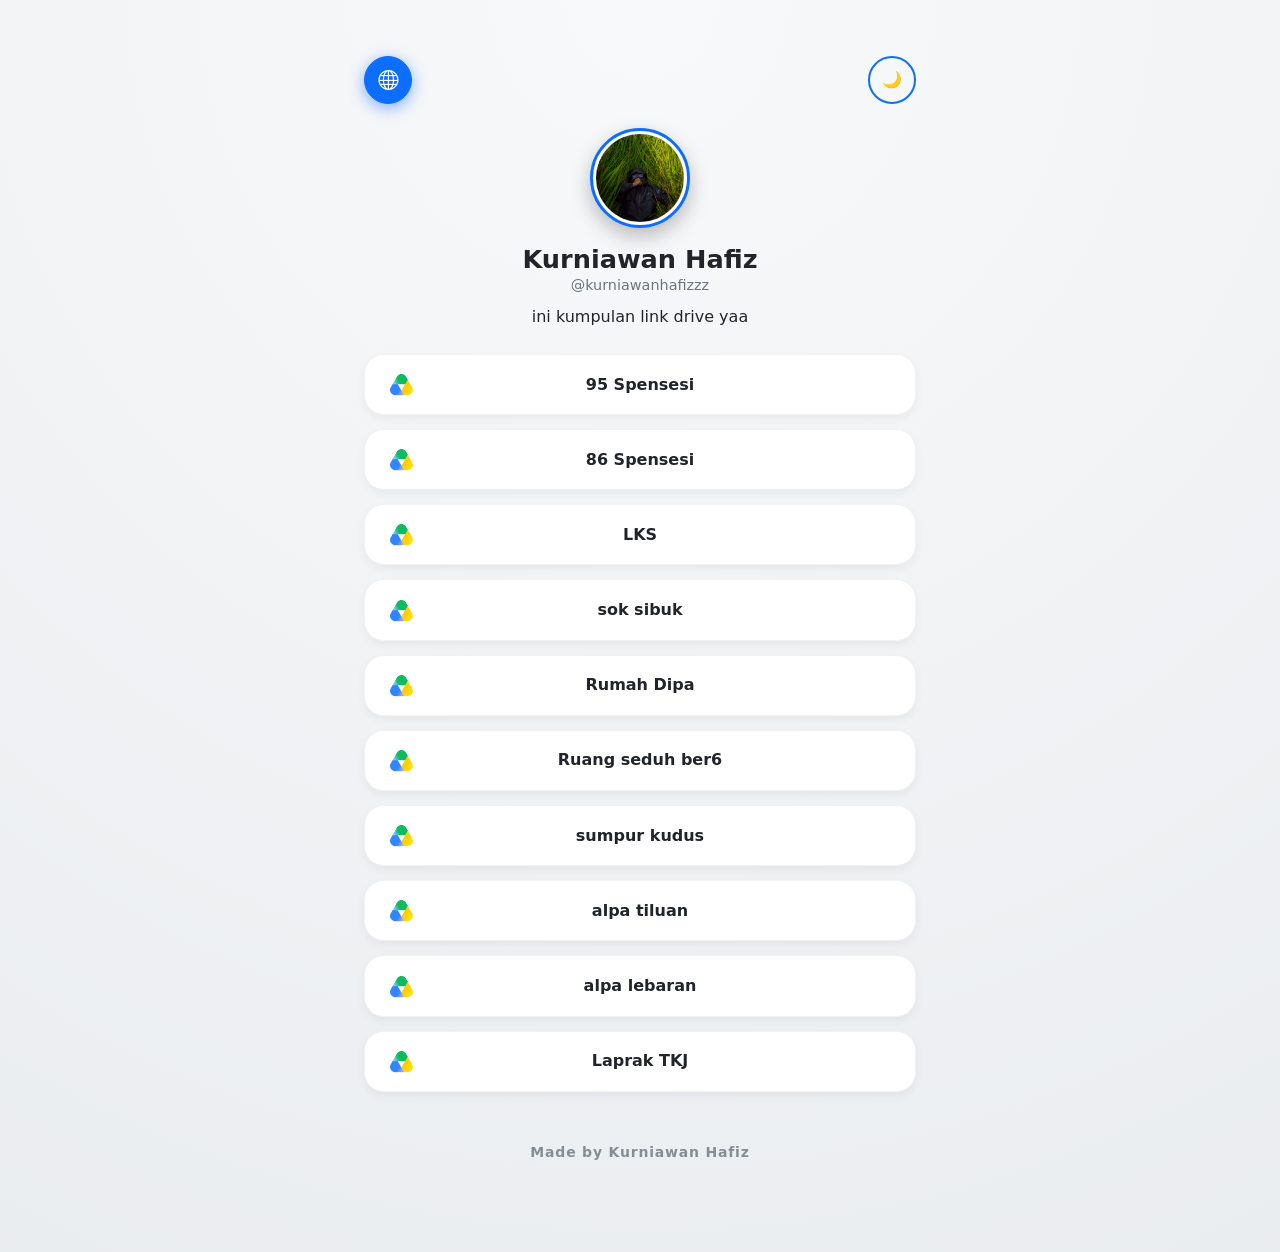
==== index.html @ 26c9e098 "bismillah ini page link drive" ====
<!DOCTYPE html>
<html lang="en">
<head>
  <meta charset="UTF-8">
  <meta name="viewport" content="width=device-width, initial-scale=1">
  <title>Links by Kurniawan Hafiz</title>
  <meta name="description" content="Kumpulan link GDrive oleh Kurniawan Hafiz">
  
  <!-- Icon -->
  <link rel="icon" href="/favicon2.ico" type="image/x-icon">

  <!-- Bootstrap CSS -->
  <link rel="stylesheet" href="./assets/bootstrap/css/bootstrap.min.css">
  <!-- Bootstrap Icons -->
  <link rel="stylesheet" href="./assets/bootstrap/bootstrap-icons/bootstrap-icons.css">

  <!-- CSS khusus untuk Linktree yang SEKARANG INDEPENDEN -->
  <link rel="stylesheet" href="./assets/css/linktree.css">
</head>
<body> <!-- Class dark-mode/light-mode akan di-handle oleh theme.js kamu -->

  <div class="linktree-container">
    
<div class="d-flex justify-content-between align-items-center mb-4">
      <!-- Tombol Globe -->
      <a href="index.html" class="btn btn-primary btn-cta btn-icon">
        <i class="bi bi-globe fs-5"></i>
      </a>
      <!-- Theme Toggle -->
      <button id="themeToggle" class="btn btn-outline-custom btn-icon">
        <span class="fs-5">🌙</span>
      </button>
    </div>
    
    <!-- Bagian Profil -->
    <div class="linktree-profile text-center">
      <img src="./assets/img/logo2.jpg" alt="Kurniawan Hafiz" class="linktree-avatar">
      <h1 class="linktree-name">Kurniawan Hafiz</h1>
      <p class="linktree-username">@kurniawanhafizzz</p>
      <p class="linktree-bio mt-2">
        ini kumpulan link drive yaa
      </p>
    </div>

    <!-- Bagian Link / Tombol -->
    <div class="linktree-links mt-4">
      
      <a href="https://kurniawanhafiz.my.id/95spensesi" class="linktree-card" target="_blank" rel="noopener noreferrer">
        <img src="./assets/img/google-drive.png" alt="Drive" class="linktree-icon" style="width: 25px; height: 25px; object-fit: contain;">
        <span class="linktree-text">95 Spensesi</span>
      </a>
      
      <a href="https://kurniawanhafiz.my.id/86spensesi" class="linktree-card" target="_blank" rel="noopener noreferrer">
        <img src="./assets/img/google-drive.png" alt="Drive" class="linktree-icon" style="width: 25px; height: 25px; object-fit: contain;">
        <span class="linktree-text">86 Spensesi</span>
      </a>

      <a href="https://kurniawanhafiz.my.id/lks" class="linktree-card" target="_blank" rel="noopener noreferrer">
        <img src="./assets/img/google-drive.png" alt="Drive" class="linktree-icon" style="width: 25px; height: 25px; object-fit: contain;">
        <span class="linktree-text">LKS</span>
      </a>

      <a href="https://kurniawanhafiz.my.id/soksibuk" class="linktree-card" target="_blank" rel="noopener noreferrer">
        <img src="./assets/img/google-drive.png" alt="Drive" class="linktree-icon" style="width: 25px; height: 25px; object-fit: contain;">
        <span class="linktree-text">sok sibuk</span>
      </a>

      <a href="https://kurniawanhafiz.my.id/dipa'shouse" class="linktree-card" target="_blank" rel="noopener noreferrer">
        <img src="./assets/img/google-drive.png" alt="Drive" class="linktree-icon" style="width: 25px; height: 25px; object-fit: contain;">
        <span class="linktree-text">Rumah Dipa</span>
      </a>

      <a href="https://kurniawanhafiz.my.id/rsbytia" class="linktree-card" target="_blank" rel="noopener noreferrer">
        <img src="./assets/img/google-drive.png" alt="Drive" class="linktree-icon" style="width: 25px; height: 25px; object-fit: contain;">
        <span class="linktree-text">Ruang seduh ber6</span>
      </a>

      <a href="https://kurniawanhafiz.my.id/sumpu" class="linktree-card" target="_blank" rel="noopener noreferrer">
        <img src="./assets/img/google-drive.png" alt="Drive" class="linktree-icon" style="width: 25px; height: 25px; object-fit: contain;">
        <span class="linktree-text">sumpur kudus</span>
      </a>

      <a href="https://kurniawanhafiz.my.id/alpatiluan" class="linktree-card" target="_blank" rel="noopener noreferrer">
        <img src="./assets/img/google-drive.png" alt="Drive" class="linktree-icon" style="width: 25px; height: 25px; object-fit: contain;">
        <span class="linktree-text">alpa tiluan</span>
      </a>
      
      <a href="https://kurniawanhafiz.my.id/alpalebaran" class="linktree-card" target="_blank" rel="noopener noreferrer">
        <img src="./assets/img/google-drive.png" alt="Drive" class="linktree-icon" style="width: 25px; height: 25px; object-fit: contain;">
        <span class="linktree-text">alpa lebaran</span>
      </a>
      
      <a href="https://kurniawanhafiz.my.id/praktiktkj" class="linktree-card" target="_blank" rel="noopener noreferrer">
        <img src="./assets/img/google-drive.png" alt="Drive" class="linktree-icon" style="width: 25px; height: 25px; object-fit: contain;">
        <span class="linktree-text">Laprak TKJ</span>
      </a> 
    </div>

    <!-- Footer -->
    <div class="linktree-footer text-center mt-5">
      <small class="text-muted-custom fw-bold">Made by Kurniawan Hafiz</small>
    </div>

  </div>

  <script src="./assets/bootstrap/js/bootstrap.bundle.min.js"></script>
  <script src="./assets/js/theme.js"></script>
</body>
</html>
---- assets/css/linktree.css ----
/* =========================
   INDEPENDENT LINKTREE STYLES
   (100% Tidak butuh global.css)
========================= */

/* ---------- 1. Design Tokens ---------- */
:root {
  --color-dark-900: #121416;
  --color-dark-700: #222831;
  --color-light-100: #f8f9fa;
  --color-light-200: #e9eceff4;
  --color-primary: #0d6efd;
  --color-primary-glow: rgba(13, 110, 253, 0.5);

  --text-dark: #212529;
  --text-light: #f1f1f1;
  --text-muted-dark: #adb5bd;
  --text-muted-light: #6c757d;

  --font-sans: 'Poppins', system-ui, -apple-system, sans-serif;
  --font-size-h3: 1.6rem;
  --font-size-body: 1rem;
  --font-size-small: 0.9rem;

  --space-xs: 0.5rem;
  --space-sm: 1rem;
  --space-md: 1.5rem;
  --space-xl: 4rem;

  --radius-sm: 10px;
  --radius-md: 20px;
  --radius-lg: 30px;
  
  --shadow-soft: 0 8px 20px rgba(0,0,0,0.25);
}

/* ---------- 2. Theme Binding (Dark/Light) ---------- */
body {
  font-family: var(--font-sans);
  background: var(--bg-main);
  color: var(--text-main);
  transition: background 0.3s ease, color 0.3s ease;
  margin: 0;
  
  /* Linktree Specific Body Reset */
  padding: 0 !important;
  display: flex;
  justify-content: center;
  min-height: 100vh;
  align-items: flex-start;
  padding-bottom: var(--space-xl) !important;
}

body.dark-mode {
  --bg-main: radial-gradient(circle at top, var(--color-dark-700), var(--color-dark-900));
  --bg-surface: rgba(255,255,255,0.03);
  --text-main: var(--text-light);
  --text-muted: var(--text-muted-dark);
}

body.light-mode {
  --bg-main: radial-gradient(circle at top, var(--color-light-100), var(--color-light-200));
  --bg-surface: #ffffff;
  --text-main: var(--text-dark);
  --text-muted: var(--text-muted-light);
}

/* Utilities */
.text-muted-custom { color: var(--text-muted); }

/* ---------- 3. Buttons (Untuk Header & Toggle Tema) ---------- */
.btn-cta {
  border-radius: var(--radius-lg) !important;
  box-shadow: 0 4px 15px var(--color-primary-glow) !important;
  display: inline-flex;
  align-items: center;
  justify-content: center;
}

/* Custom class biar tombol icon di header sama besar dan bulat sempurna */
.btn-icon {
  width: 48px;
  height: 48px;
  padding: 0 !important;
  border-radius: 50% !important; /* Menimpa radius bawaan agar bulat sempurna */
  display: inline-flex;
  align-items: center;
  justify-content: center;
}

.btn-outline-custom {
  border-radius: var(--radius-lg);
  font-weight: 500;
  transition: all 0.25s ease;
}

body.light-mode .btn-outline-custom {
  border: 2px solid var(--color-primary);
  color: var(--color-primary);
  background: transparent;
}
body.light-mode .btn-outline-custom:hover { background: var(--color-primary); color: #ffffff; }

body.dark-mode .btn-outline-custom {
  border: 2px solid rgba(255,255,255,0.7);
  color: #ffffff;
  background: transparent;
}
body.dark-mode .btn-outline-custom:hover { background: #ffffff; color: #000000; }

/* ---------- 4. Animations ---------- */
@keyframes modalFade {
  from { opacity: 0; transform: translateY(15px); }
  to { opacity: 1; transform: translateY(0); }
}

/* ---------- 5. Linktree Specific Layout ---------- */
.linktree-container {
  width: 100%;
  max-width: 600px;
  padding: var(--space-md);
  margin-top: 2rem;
  animation: modalFade 0.6s ease forwards; /* Efek muncul pelan dari bawah */
}

/* Profil */
.linktree-profile {
  margin-bottom: var(--space-md);
}

.linktree-avatar {
  width: 100px;
  height: 100px;
  border-radius: 50%;
  object-fit: cover;
  margin-bottom: var(--space-sm);
  box-shadow: var(--shadow-soft);
  border: 3px solid var(--color-primary);
  padding: 3px;
  background: var(--bg-surface);
}

.linktree-name {
  font-size: var(--font-size-h3);
  margin-bottom: 0;
  font-weight: 700;
}

.linktree-username {
  font-size: var(--font-size-small);
  color: var(--text-muted);
  font-weight: 500;
  margin-bottom: var(--space-xs);
}

.linktree-bio {
  font-size: var(--font-size-body);
  max-width: 90%;
  margin: 0 auto;
  line-height: 1.6;
}

/* Links Card */
.linktree-links {
  display: flex;
  flex-direction: column;
  gap: 14px; /* Jarak pas buat tap di HP */
}

.linktree-card {
  display: flex;
  align-items: center;
  background: var(--bg-surface);
  color: var(--text-main) !important; /* Biar tulisan tetap rapi & ga berubah warna jadi biru pas diklik */
  padding: 1.1rem var(--space-md);
  border-radius: var(--radius-md);
  text-decoration: none;
  position: relative;
  border: 1px solid rgba(255, 255, 255, 0.05);
  box-shadow: 0 4px 10px rgba(0,0,0,0.1);
  transition: transform 0.25s ease, box-shadow 0.25s ease, background 0.25s ease, border-color 0.25s ease;
}

body.light-mode .linktree-card {
  border: 1px solid rgba(0, 0, 0, 0.05);
  box-shadow: 0 4px 10px rgba(0,0,0,0.05);
}

/* Efek Hover (di HP ini efeknya muncul pas tombol ditekan) */
.linktree-card:hover, .linktree-card:active {
  transform: translateY(-3px);
  box-shadow: var(--shadow-soft);
  background: rgba(13, 110, 253, 0.1); 
  border-color: var(--color-primary-glow);
}

.linktree-icon {
  position: absolute;
  left: var(--space-md);
}

.linktree-text {
  flex: 1;
  text-align: center;
  font-weight: 600;
  font-size: var(--font-size-body);
  padding: 0 40px; /* Padding ini penting biar teks panjang ga nimpa icon Google Drive di kiri */
}

/* Footer */
.linktree-footer {
  letter-spacing: 0.05em;
  opacity: 0.8;
}

/* ---------- 6. Mobile Optimization (Media Query) ---------- */
@media (max-width: 480px) {
  /* Di HP margin atas dikurangin biar ga terlalu jauh */
  .linktree-container { 
    padding: 1.2rem; 
    margin-top: 1rem; 
  }
  
  .linktree-avatar { 
    width: 85px; 
    height: 85px; 
  }
  
  /* Text & Padding tombol disesuaikan untuk touch area jari (Mobile) */
  .linktree-card { 
    padding: 1rem 1rem; 
  }
  .linktree-icon { 
    left: 1rem; 
  }
  .linktree-text { 
    font-size: 0.95rem; 
    padding: 0 35px; 
  }
}
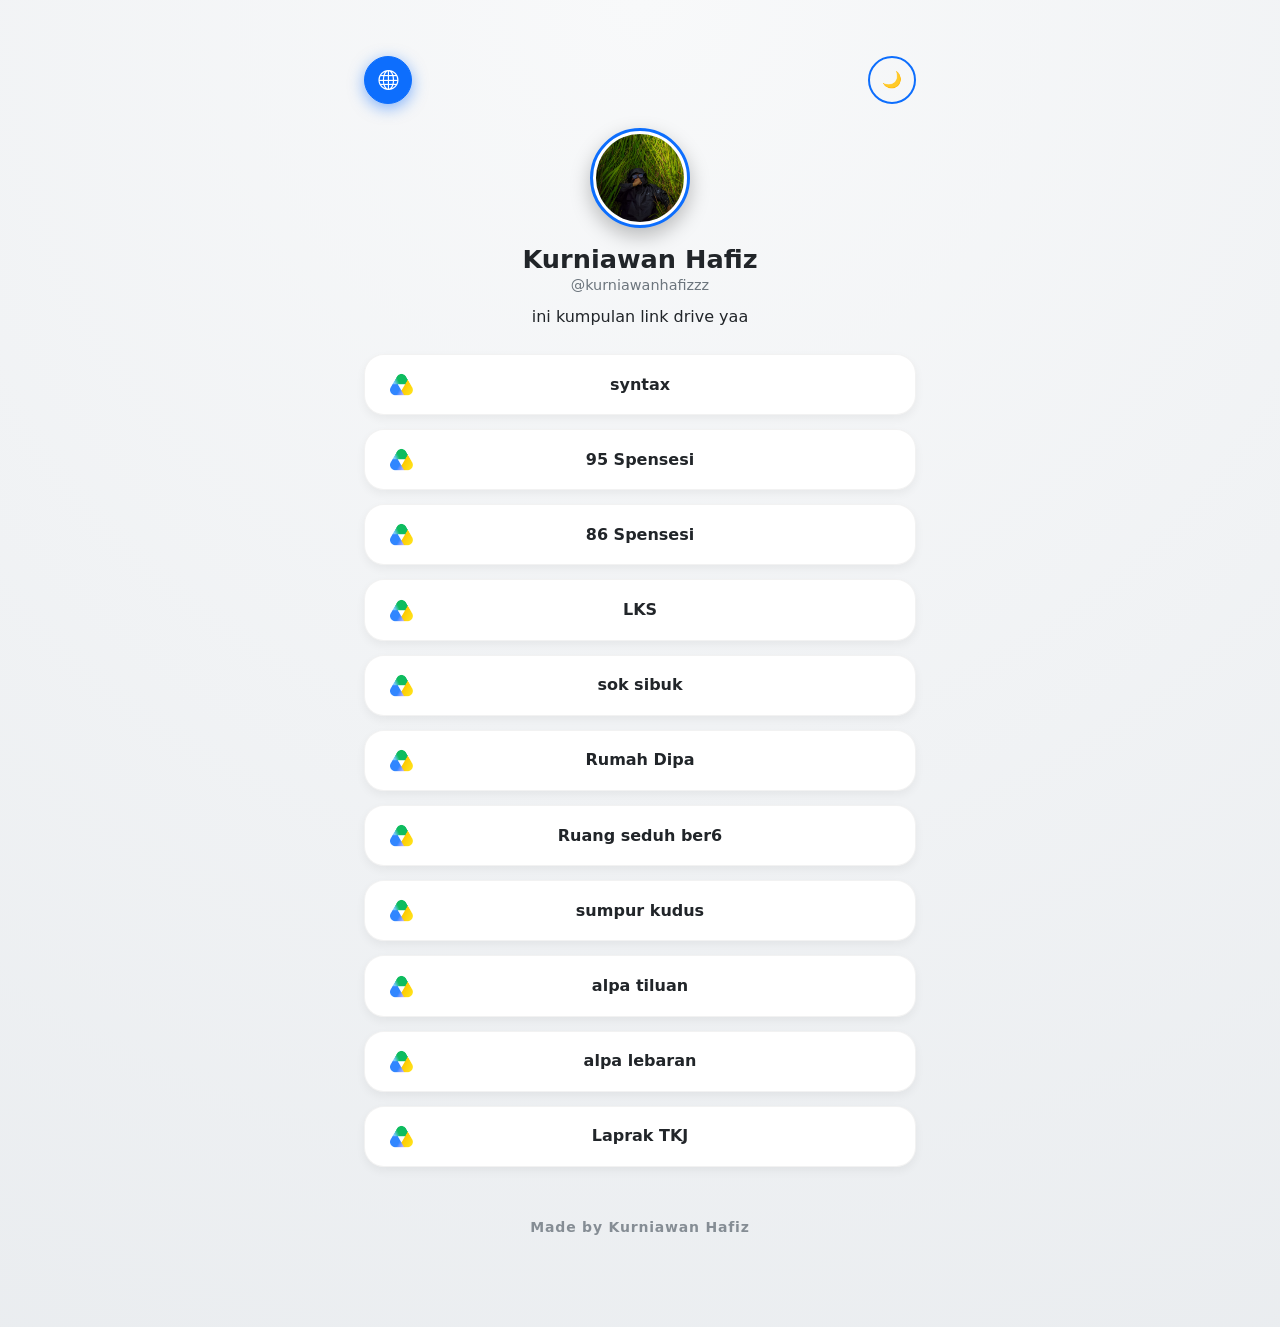
==== commit 9c3245da: "Add new link to syntax" ====
--- a/index.html
+++ b/index.html
@@ -23,7 +23,7 @@
     
 <div class="d-flex justify-content-between align-items-center mb-4">
       <!-- Tombol Globe -->
-      <a href="index.html" class="btn btn-primary btn-cta btn-icon">
+      <a href="https://kurniawanhafiz.my.id" class="btn btn-primary btn-cta btn-icon">
         <i class="bi bi-globe fs-5"></i>
       </a>
       <!-- Theme Toggle -->
@@ -44,6 +44,11 @@
 
     <!-- Bagian Link / Tombol -->
     <div class="linktree-links mt-4">
+
+      <a href="https://kurniawanhafiz.my.id/syntax" class="linktree-card" target="_blank" rel="noopener noreferrer">
+        <img src="./assets/img/google-drive.png" alt="Drive" class="linktree-icon" style="width: 25px; height: 25px; object-fit: contain;">
+        <span class="linktree-text">syntax</span>
+      </a>
       
       <a href="https://kurniawanhafiz.my.id/95spensesi" class="linktree-card" target="_blank" rel="noopener noreferrer">
         <img src="./assets/img/google-drive.png" alt="Drive" class="linktree-icon" style="width: 25px; height: 25px; object-fit: contain;">
@@ -106,4 +111,4 @@
   <script src="./assets/bootstrap/js/bootstrap.bundle.min.js"></script>
   <script src="./assets/js/theme.js"></script>
 </body>
-</html>+</html>
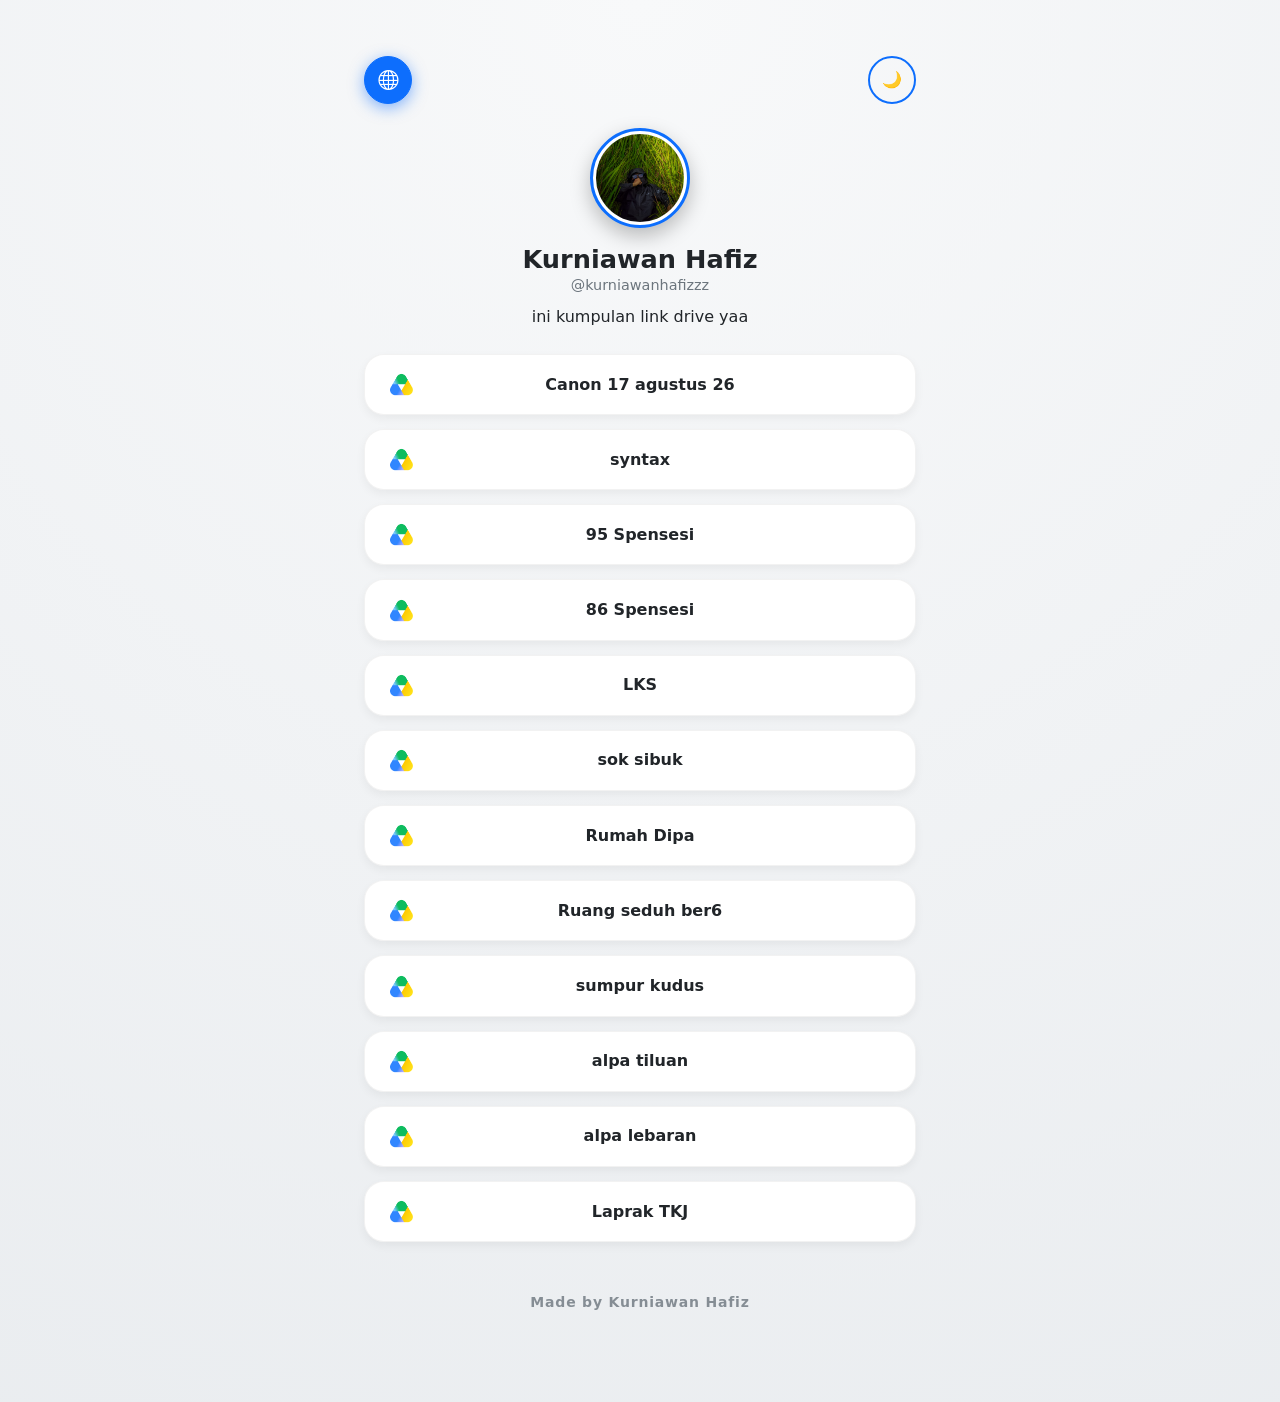
==== commit b7a3127b: "Add link to Canon 17 agustus 26" ====
--- a/index.html
+++ b/index.html
@@ -45,6 +45,11 @@
     <!-- Bagian Link / Tombol -->
     <div class="linktree-links mt-4">
 
+      <a href="https://kurniawanhafiz.my.id/1726afteredit" class="linktree-card" target="_blank" rel="noopener noreferrer">
+        <img src="./assets/img/google-drive.png" alt="Drive" class="linktree-icon" style="width: 25px; height: 25px; object-fit: contain;">
+        <span class="linktree-text">Canon 17 agustus 26</span>
+      </a>
+      
       <a href="https://kurniawanhafiz.my.id/syntax" class="linktree-card" target="_blank" rel="noopener noreferrer">
         <img src="./assets/img/google-drive.png" alt="Drive" class="linktree-icon" style="width: 25px; height: 25px; object-fit: contain;">
         <span class="linktree-text">syntax</span>
